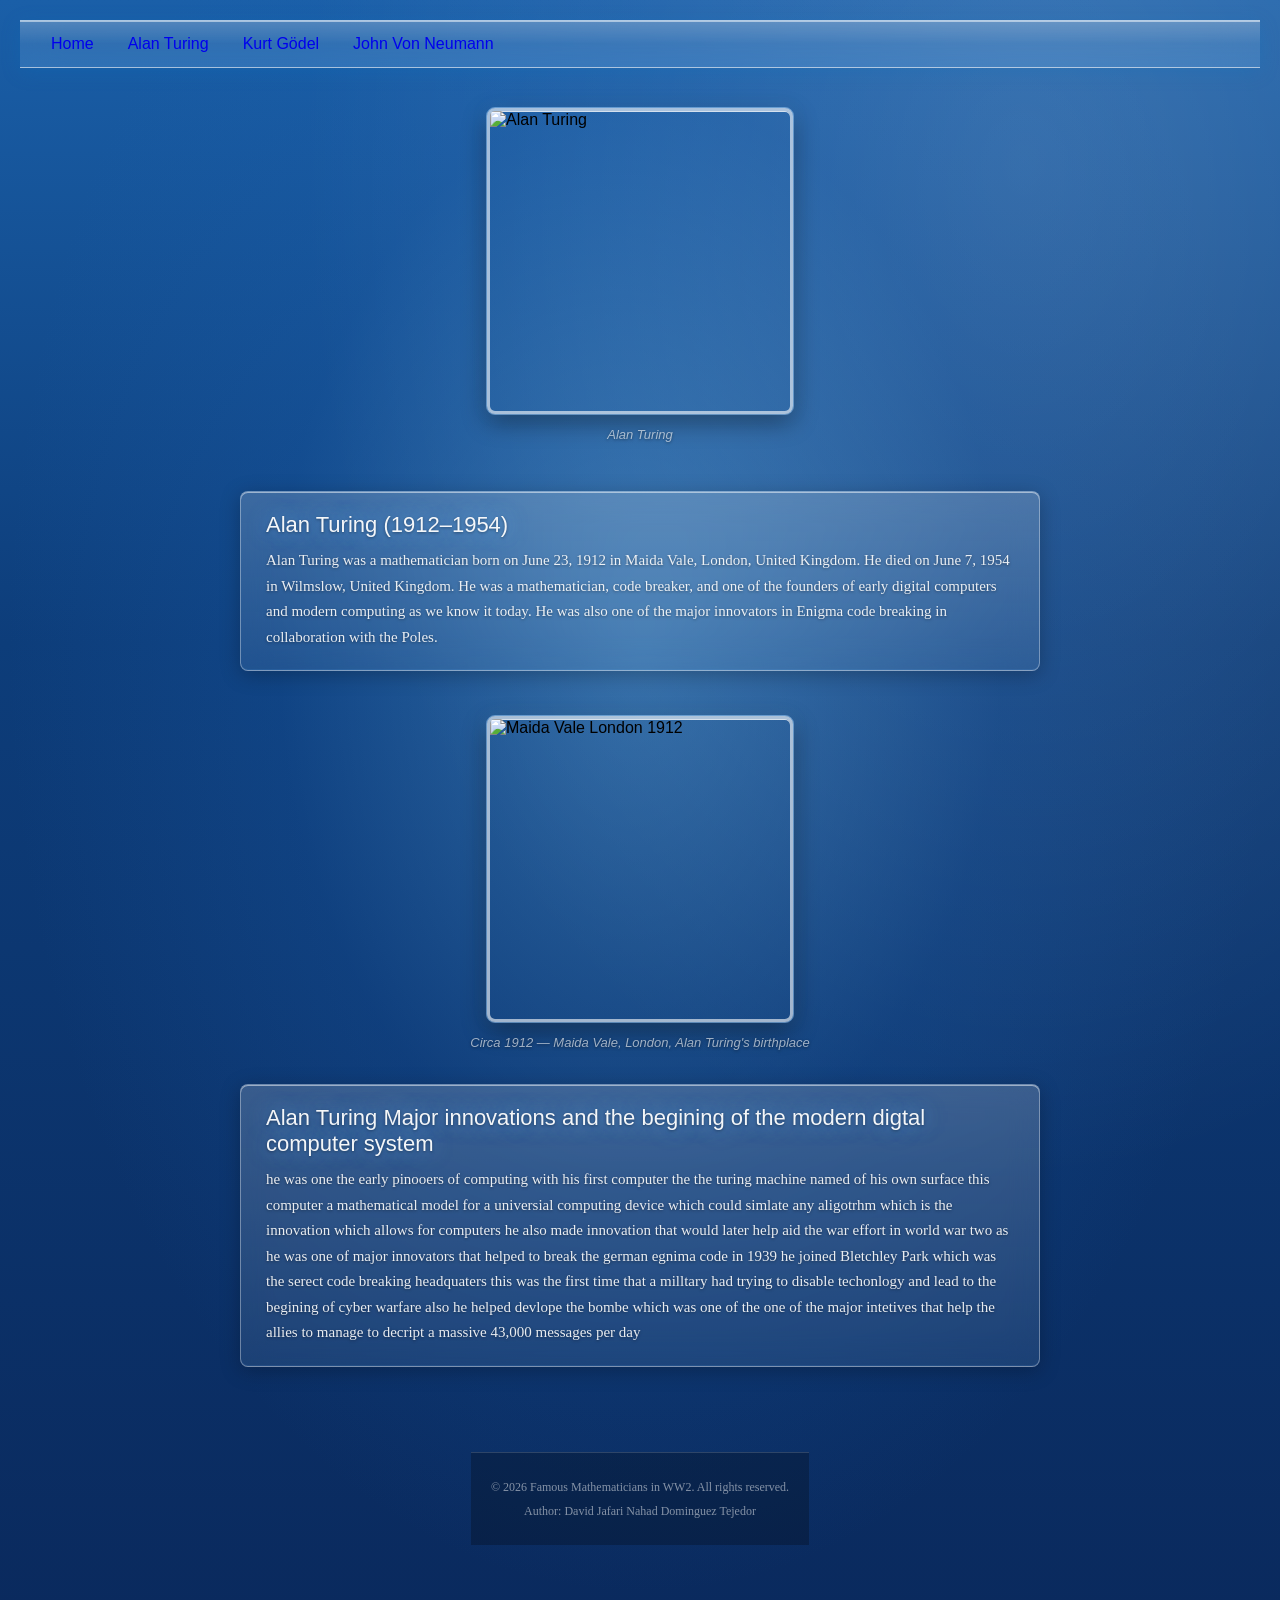
==== alan_turing.html @ ea58933e "Add files via upload" ====
<!DOCTYPE html>
<html lang="en">
<head>
    <meta charset="UTF-8">
    <meta name="viewport" content="width=device-width, initial-scale=1.0">
    <link rel="stylesheet" href="style.css">
    <title>Alan Turing</title>
</head>
<body>

    <!-- NAVBAR -->
    <div class="navbar">
        <ul>
            <li><a href="intex.html">Home</a></li>
            <li><a href="alan_turing.html">Alan Turing</a></li>
            <li><a href="kurt_godel.html">Kurt Gödel</a></li>
            <li><a href="john_von_neumann.html">John Von Neumann</a></li>
        </ul>
    </div>

    <!-- MAIN CONTENT -->
    <div class="content">

        <div class="photo-section">
            <img src="https://encrypted-tbn0.gstatic.com/images?q=tbn:ANd9GcQr6k76YFa-xB3OX-exy7AI2poRGyp93sZwFE2oS--837A2nfYpOEBhEMPSo7_BFJMViBCNa64wHBCOYcg1q48winLd9sUBRphJ9a_e_g&s=10" alt="Alan Turing">
            <p class="caption">Alan Turing</p>
        </div>

        <div class="text-box">
            <h2>Alan Turing (1912–1954)</h2>
            <p>Alan Turing was a mathematician born on June 23, 1912 in
            Maida Vale, London, United Kingdom. He died on June 7, 1954
            in Wilmslow, United Kingdom. He was a mathematician, code
            breaker, and one of the founders of early digital computers
            and modern computing as we know it today. He was also one of
            the major innovators in Enigma code breaking in collaboration
            with the Poles.</p>
        </div>

        <div class="photo-section">
            <img src="https://www.images-of-london.co.uk/jss/shopimages/products/thumbnails/sMV1200.jpg" alt="Maida Vale London 1912">
            <p class="caption">Circa 1912 — Maida Vale, London, Alan Turing's birthplace</p>

             <div class="text-box">
            <h2>Alan Turing Major innovations and the begining of the modern digtal computer system</h2>
            <p>he was one the early pinooers of computing with his first computer the the turing machine named of his own surface this computer a mathematical model for a universial computing device which could simlate any aligotrhm which is the innovation which allows for computers he also made innovation that would later help aid the war effort in world war two as he was one of major innovators that helped to break the german egnima code in 1939 he joined Bletchley Park which was the serect code breaking headquaters this was the first time that a milltary had trying to disable techonlogy and lead to the begining of cyber warfare also he helped devlope the bombe which was one of the one of the major intetives that help the allies to manage to decript a massive 43,000 messages per day</p>

        </div>

    </div>

    <!-- FOOTER -->
    <footer>
        <p>&copy; 2026 Famous Mathematicians in WW2. All rights reserved.</p>
        <p>Author: David Jafari Nahad Dominguez Tejedor</p>
    </footer>

</body>
</html>
---- style.css ----
/* ---- BODY & BACKGROUND ---- */
body {
    min-height: 100vh;
    margin: 0;
    padding: 20px;
    position: relative;
    font-family: 'Segoe UI', Arial, sans-serif;

    background:
        radial-gradient(
            ellipse at 50% 40%,
            rgba(120, 200, 255, 0.35) 0%,
            rgba(30, 100, 180, 0.2) 40%,
            transparent 70%
        ),
        radial-gradient(
            ellipse at 80% 10%,
            rgba(255, 255, 255, 0.15) 0%,
            transparent 50%
        ),
        linear-gradient(
            to bottom,
            #1a5fa8 0%,
            #0d3d7a 40%,
            #0a2a5e 100%
        );
}

/* ---- NAVBAR ---- */
.navbar {
    display: flex;
    justify-content: space-between;
    align-items: center;
    padding: 8px 16px;
    margin-bottom: 30px;

    background: linear-gradient(
        to bottom,
        rgba(255, 255, 255, 0.25) 0%,
        rgba(180, 220, 255, 0.15) 50%,
        rgba(140, 200, 255, 0.2) 100%
    );
    backdrop-filter: blur(20px);
    -webkit-backdrop-filter: blur(20px);
    border-bottom: 1px solid rgba(255, 255, 255, 0.5);
    border-top: 1px solid rgba(255, 255, 255, 0.6);
    box-shadow:
        0 4px 20px rgba(0, 120, 200, 0.2),
        inset 0 1px 0 rgba(255, 255, 255, 0.5);
}

.navbar ul {
    list-style: none;
    display: flex;
    gap: 4px;
    margin: 0;
    padding: 0;
}

.navbar ul li a {
    text-decoration: none;
    padding: 5px 14px;
    border-radius: 4px;
    display: block;
    transition: all 0.2s ease;
    background: transparent;
    border: 1px solid transparent;
}

.navbar ul li a h1 {
    font-family: 'Segoe UI', Arial, sans-serif;
    font-size: 13px;
    font-weight: 400;
    color: rgba(255, 255, 255, 0.85);
    margin: 0;
    transition: color 0.2s ease;
    white-space: nowrap;
    text-shadow: 0 1px 3px rgba(0, 0, 0, 0.4);
}

.navbar ul li a:hover {
    background: linear-gradient(
        to bottom,
        rgba(255, 255, 255, 0.55) 0%,
        rgba(180, 225, 255, 0.35) 50%,
        rgba(140, 200, 255, 0.45) 100%
    );
    border: 1px solid rgba(100, 180, 255, 0.6);
    box-shadow:
        0 0 8px rgba(100, 180, 255, 0.4),
        inset 0 1px 0 rgba(255, 255, 255, 0.8),
        inset 0 -1px 0 rgba(100, 180, 255, 0.2);
}

.navbar ul li a:hover h1 {
    color: rgba(0, 0, 0, 0.9);
    text-shadow: 0 1px 3px rgba(255, 255, 255, 1);
}

.navbar ul li a:active {
    background: linear-gradient(
        to bottom,
        rgba(140, 200, 255, 0.4) 0%,
        rgba(180, 225, 255, 0.25) 100%
    );
    box-shadow:
        inset 0 2px 4px rgba(0, 100, 200, 0.2),
        inset 0 1px 0 rgba(100, 180, 255, 0.3);
    border: 1px solid rgba(80, 160, 230, 0.7);
    transform: translateY(1px);
}

/* ---- PHOTO FRAME ---- */
img {
    width: 300px;
    height: 300px;
    object-fit: cover;
    display: block;

    /* Aero glass frame */
    border: 3px solid rgba(255, 255, 255, 0.6);
    border-radius: 8px;
    box-shadow:
        0 0 0 1px rgba(100, 180, 255, 0.4),
        0 8px 25px rgba(0, 0, 0, 0.4),
        0 0 15px rgba(100, 180, 255, 0.2),
        inset 0 1px 0 rgba(255, 255, 255, 0.8);
    outline: 1px solid rgba(255, 255, 255, 0.2);
    transition: all 0.3s ease;
}

img:hover {
    transform: scale(1.02);
    box-shadow:
        0 0 0 1px rgba(100, 180, 255, 0.6),
        0 12px 35px rgba(0, 0, 0, 0.5),
        0 0 25px rgba(100, 180, 255, 0.4),
        inset 0 1px 0 rgba(255, 255, 255, 0.9);
}

/* ---- TEXT BOX ---- */
.text-box {
    background: linear-gradient(
        to bottom,
        rgba(255, 255, 255, 0.18) 0%,
        rgba(180, 220, 255, 0.1) 100%
    );
    backdrop-filter: blur(15px);
    -webkit-backdrop-filter: blur(15px);

    border: 1px solid rgba(255, 255, 255, 0.35);
    border-radius: 8px;
    padding: 20px 25px;
    margin: 20px 0;

    box-shadow:
        0 4px 20px rgba(0, 0, 0, 0.25),
        inset 0 1px 0 rgba(255, 255, 255, 0.5),
        inset 0 -1px 0 rgba(100, 180, 255, 0.1);
}

/* ---- PARAGRAPH TEXT ---- */
p {
    font-family: 'Segoe UI', 'Times New Roman', serif;
    font-size: 15px;
    line-height: 1.7;
    color: rgba(255, 255, 255, 0.9);
    text-shadow: 0 1px 3px rgba(0, 0, 0, 0.4);
    margin: 0;
}

/* ---- PAGE TITLE ---- */
h2 {
    font-family: 'Segoe UI', Arial, sans-serif;
    font-size: 22px;
    font-weight: 300;
    color: rgba(255, 255, 255, 0.95);
    text-shadow:
        0 0 20px rgba(100, 180, 255, 0.6),
        0 1px 3px rgba(0, 0, 0, 0.4);
    margin: 0 0 10px 0;
}
/* ---- CONTENT WRAPPER ---- */
.content {
    max-width: 800px;
    margin: 40px auto;
    padding: 0 20px;
    display: flex;
    flex-direction: column;
    gap: 25px;
    align-items: center;
}

/* ---- PHOTO SECTION ---- */
.photo-section {
    display: flex;
    flex-direction: column;
    align-items: center;
    gap: 10px;
}

/* ---- CAPTION under photo ---- */
.caption {
    font-family: 'Segoe UI', Arial, sans-serif;
    font-size: 13px;
    color: rgba(255, 255, 255, 0.6);
    text-align: center;
    font-style: italic;
    margin: 0;
    text-shadow: 0 1px 3px rgba(0, 0, 0, 0.4);
}
/* ---- LINKS INSIDE TEXT BOX ---- */
.text-box a {
    color: rgba(150, 210, 255, 0.95);
    text-decoration: none;
    border-bottom: 1px solid rgba(150, 210, 255, 0.4);
    transition: all 0.2s ease;
}

.text-box a:hover {
    color: rgba(255, 255, 255, 1);
    border-bottom: 1px solid rgba(255, 255, 255, 0.8);
}

/* ---- DISCLAIMER BOX ---- */
.disclaimer {
    border: 1px solid rgba(255, 200, 100, 0.3);
    background: linear-gradient(
        to bottom,
        rgba(255, 200, 100, 0.08) 0%,
        rgba(255, 180, 50, 0.05) 100%
    );
}

.disclaimer p {
    color: rgba(255, 220, 150, 0.9);
    font-size: 13px;
    text-align: center;
}

/* ---- FOOTER ---- */
footer {
    text-align: center;
    padding: 20px;
    margin-top: 40px;
    background: rgba(0, 0, 0, 0.25);
    border-top: 1px solid rgba(255, 255, 255, 0.15);
}

footer p {
    color: rgba(255, 255, 255, 0.5);
    font-size: 12px;
    margin: 4px 0;
    text-shadow: none;
}
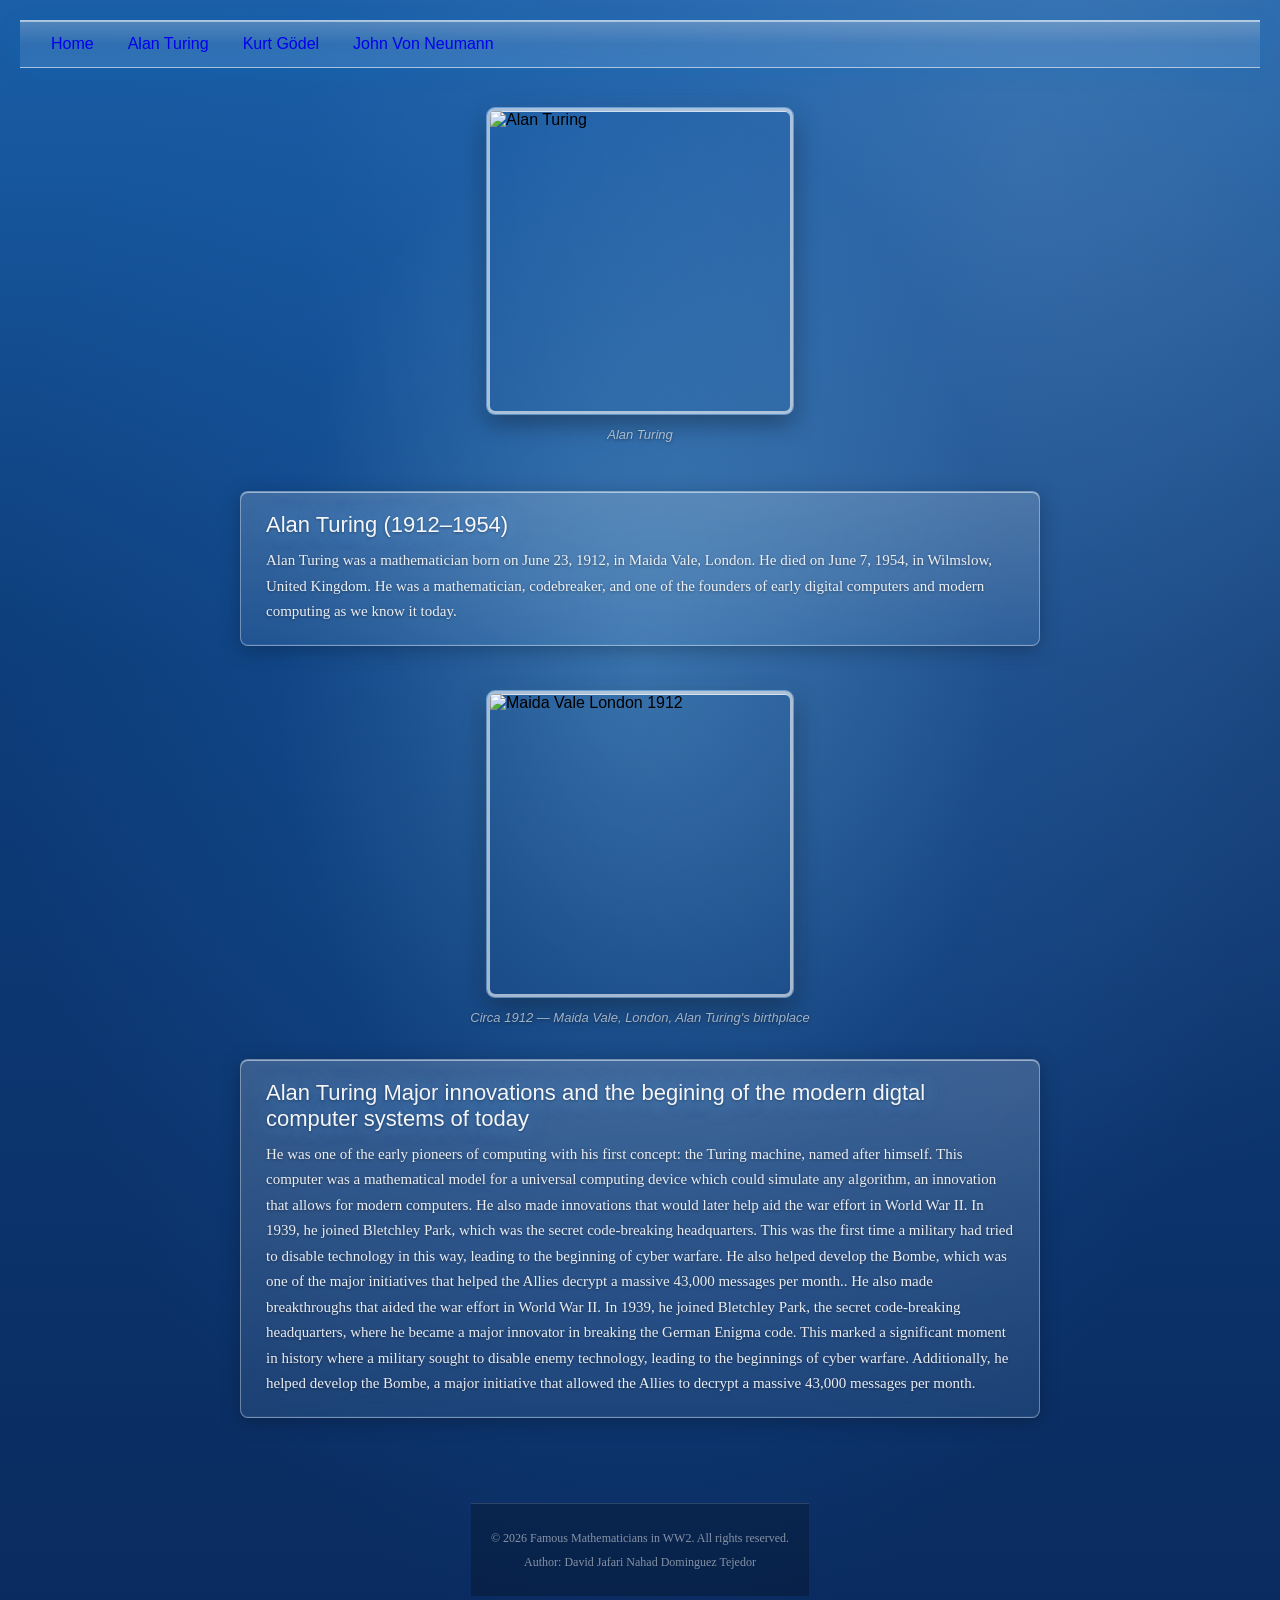
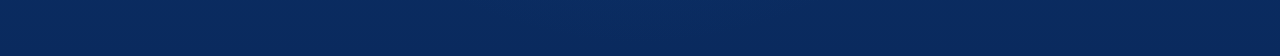
==== commit 700cb60b: "Add files via upload" ====
--- a/alan_turing.html
+++ b/alan_turing.html
@@ -11,7 +11,7 @@
     <!-- NAVBAR -->
     <div class="navbar">
         <ul>
-            <li><a href="intex.html">Home</a></li>
+            <li><a href="index.html">Home</a></li>
             <li><a href="alan_turing.html">Alan Turing</a></li>
             <li><a href="kurt_godel.html">Kurt Gödel</a></li>
             <li><a href="john_von_neumann.html">John Von Neumann</a></li>
@@ -28,13 +28,7 @@
 
         <div class="text-box">
             <h2>Alan Turing (1912–1954)</h2>
-            <p>Alan Turing was a mathematician born on June 23, 1912 in
-            Maida Vale, London, United Kingdom. He died on June 7, 1954
-            in Wilmslow, United Kingdom. He was a mathematician, code
-            breaker, and one of the founders of early digital computers
-            and modern computing as we know it today. He was also one of
-            the major innovators in Enigma code breaking in collaboration
-            with the Poles.</p>
+            <p>Alan Turing was a mathematician born on June 23, 1912, in Maida Vale, London. He died on June 7, 1954, in Wilmslow, United Kingdom. He was a mathematician, codebreaker, and one of the founders of early digital computers and modern computing as we know it today.</p>
         </div>
 
         <div class="photo-section">
@@ -42,8 +36,10 @@
             <p class="caption">Circa 1912 — Maida Vale, London, Alan Turing's birthplace</p>
 
              <div class="text-box">
-            <h2>Alan Turing Major innovations and the begining of the modern digtal computer system</h2>
-            <p>he was one the early pinooers of computing with his first computer the the turing machine named of his own surface this computer a mathematical model for a universial computing device which could simlate any aligotrhm which is the innovation which allows for computers he also made innovation that would later help aid the war effort in world war two as he was one of major innovators that helped to break the german egnima code in 1939 he joined Bletchley Park which was the serect code breaking headquaters this was the first time that a milltary had trying to disable techonlogy and lead to the begining of cyber warfare also he helped devlope the bombe which was one of the one of the major intetives that help the allies to manage to decript a massive 43,000 messages per day</p>
+            <h2>Alan Turing Major innovations and the begining of the modern digtal computer systems of today</h2>
+            <p>He was one of the early pioneers of computing with his first concept: the Turing machine, named after himself. This computer was a mathematical model for a universal computing device which could simulate any algorithm, an innovation that allows for modern computers. He also made innovations that would later help aid the war effort in World War II. In 1939, he joined Bletchley Park, which was the secret code-breaking headquarters. This was the first time a military had tried to disable technology in this way, leading to the beginning of cyber warfare. He also helped develop the Bombe, which was one of the major initiatives that helped the Allies decrypt a massive 43,000 messages per month..
+
+He also made breakthroughs that aided the war effort in World War II. In 1939, he joined Bletchley Park, the secret code-breaking headquarters, where he became a major innovator in breaking the German Enigma code. This marked a significant moment in history where a military sought to disable enemy technology, leading to the beginnings of cyber warfare. Additionally, he helped develop the Bombe, a major initiative that allowed the Allies to decrypt a massive 43,000 messages per month.</p>
 
         </div>
 
